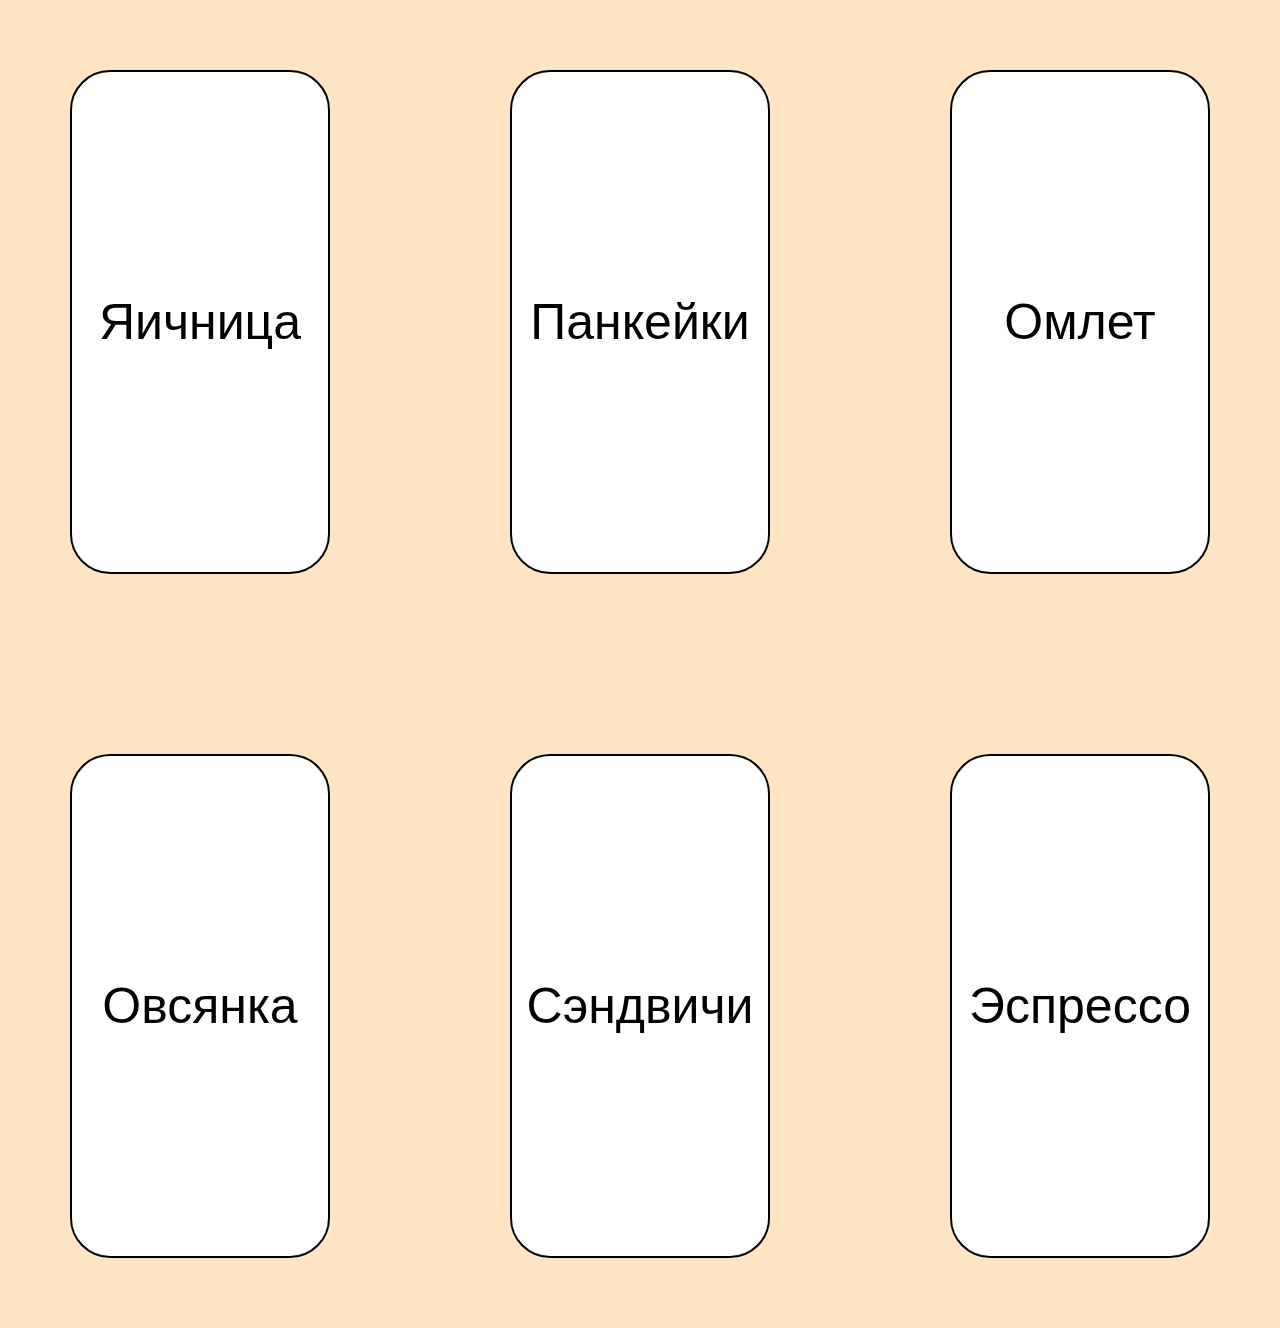
==== breakfast.html @ 3d538207 "Обновил сайт" ====
<!DOCTYPE html>
<html lang="ru">
<head>
    <meta charset="UTF-8">
    <meta http-equiv="X-UA-Compatible" content="IE=edge">
    <meta name="viewport" content="width=device-width, initial-scale=1.0">
    <link rel="stylesheet" href="style.css">
    <title>Recipes</title>
</head>
<body>
    <div class="types_breakfast">
        <div class="block fried-egg">Яичница</div>
        <div class="block fried-egg-recipe">Рецепт</div>
        <div class="block pancake">Панкейки</div>
        <div class="block pancake_recipe">Рецепт</div>
        <div class="block omelette">Омлет</div>
        <div class="block omelette_recipe">Рецепт</div>
        <div class="block oatmeal">Овсянка</div>
        <div class="block oatmeal_recipe">Рецепт</div>
        <div class="block sandwiches">Сэндвичи</div>
        <div class="block sandwiches_recipe">Рецепт</div>
        <div class="block espresso">Эспрессо</div>
        <div class="block espresso_recipe">Рецепт</div>
    </div>
    <script src="breakfast.js"></script>
</body>
</html>
---- style.css ----
*{
    margin: 0;
    padding: 0;
    /* overflow: hidden; */
    /* box-sizing: border-box; */
}

header {
    background-image: url('images/header.jpg');
    background-size: cover;
    height: 100vh;
    width: 100vw;
    overflow-x: hidden;
}

.menu{
    /* display: flex; */
    height: 150px;
    width: 100%;
}

.menu>img{
    height: 80%;
    margin-left: 60px;
    margin-top: 30px;
}

.heading>h1{
    margin-left: 950px;
    margin-top: 400px;
    font-size: 150px;
    color:antiquewhite;
}

.login{
    display: inline-block;
    border: 1px solid black;
    padding: 10px;
    font-size: 50px;
    margin-left: 30px;
    position: relative;
    top: -30px;
}

.search>input{
    border: 1px solid black;
    font-size: 20px;
    padding: 15px;
    padding-right: 270px;
    border-radius: 20px;
    margin-top: 60px;
    margin-left: 1020px;
}

.account_container{
    display: inline-block;
    margin-left: 1910px;
    height: 100px;
    padding-top: 40px;
}

.account_container>img{
    height: 100%;
}

main{
    /* height: 100vh; */
    overflow-x: hidden;
    width: 100vw;
}


.types_food, .types_breakfast, .types_lunch{
    display: grid;
    /* height: 1300px; */
    box-sizing: content-box;
    padding: 70px;
    grid-template-columns: repeat(3, 1fr);
    gap: 180px;
    background-color: bisque;
    overflow-x: hidden;
}

.block{
    background-color: white;
    border: 2px solid black;
    box-sizing: content-box;
    display: flex;
    align-items: center;
    justify-content: center;
    border-radius: 40px;
    font-size: 50px;
    height: 500px;
    font-family: Arial;
	color: #000000;
	text-shadow: 
		-0   -1px 0   #FFFFFF,
		 0   -1px 0   #FFFFFF,
		-0    1px 0   #FFFFFF,
		 0    1px 0   #FFFFFF,
		-1px -0   0   #FFFFFF,
		 1px -0   0   #FFFFFF,
		-1px  0   0   #FFFFFF,
		 1px  0   0   #FFFFFF,
		-1px -1px 0   #FFFFFF,
		 1px -1px 0   #FFFFFF,
		-1px  1px 0   #FFFFFF,
		 1px  1px 0   #FFFFFF,
		-1px -1px 0   #FFFFFF,
		 1px -1px 0   #FFFFFF,
		-1px  1px 0   #FFFFFF,
		 1px  1px 0   #FFFFFF;
}

.block:hover{
    box-shadow: 20px 20px 20px brown;
}

.breakfast{
    background-image: url("images/breakfast.jpg");
    background-size: cover;
}

.lunch{
    background-image: url("images/lunch.jpg");
    background-size: cover;
}

.dinner{
    background-image: url("images/dinner.jpg");
    background-size: cover;
}

.healthy_food{
    background-image: url("images/healthy.jpg");
    background-size: cover;
}

.snacks{
    background-image: url("images/snacks.jpg");
    background-size: cover;
}

.desserts{
    background-image: url("images/desserts.jpg");
    background-size: cover;
}

.search{
    width: 100%;
}

.heading{
    width: 100%;
}

.fried-egg{
    background-image: url("images/fried-egg.jpg");
    background-size: cover;
}

.pancake{
    background-image: url("images/pancake.jpg");
    background-size: cover;
}

.omelette{
    background-image: url("images/omelette.jpg");
    background-size: cover;
}
.oatmeal{
    background-image: url("images/oatmeal.jpg");
    background-size: cover;
}

.sandwiches{
    background-image: url("images/sandwiches.jpg");
    background-size: cover;
}

.espresso{
    background-image: url("images/espresso.jpg");
    background-size: cover;
}

.fried-egg-recipe{
    display: none;
}

.pancake_recipe{
    display: none;
}

.omelette_recipe{
    display: none;
}

.oatmeal_recipe{
    display: none;
}

.sandwiches_recipe{
    display: none;
}

.espresso_recipe{
    display: none;
}

.borsh{
    background-image: url("images/borsh.jpg");
    background-size: cover;
}

.borsh_recipe{
    display: none;
}

.buckwheat{
    background-image: url("images/buckwheat.jpg");
    background-size: cover;
}

.buckwheat_recipe{
    display: none;
}

.okroshka{
    background-image: url("images/okroshka.jpg");
    background-size: cover;
}

.okroshka_recipe{
    display: none;
}

.roast{
    background-image: url("images/roast.jpg");
    background-size: cover;
}

.roast_recipe{
    display: none;
}

.cheese_soup{
    background-image: url('images/cheese_soup.jpg');
    background-size: cover;
}

.cheese_soup_recipe{
    display: none;
}

.pilaf{
    background-image: url("images/pilaf.jpg");
    background-size: cover;
}

.pilaf_recipe{
    display: none;
}
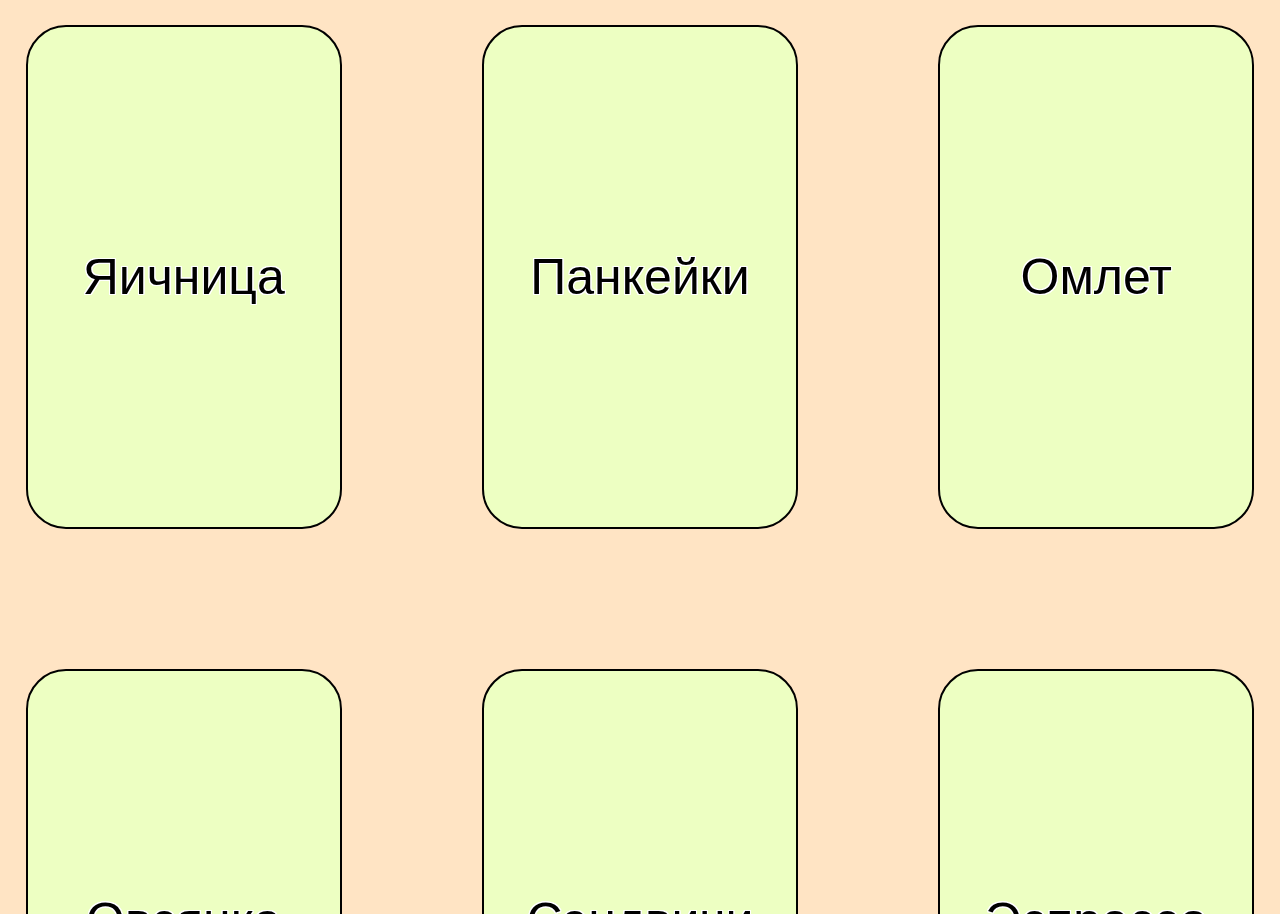
==== commit dcdfd306: "Add files via upload" ====
--- a/breakfast.html
+++ b/breakfast.html
@@ -10,17 +10,109 @@
 <body>
     <div class="types_breakfast">
         <div class="block fried-egg">Яичница</div>
-        <div class="block fried-egg-recipe">Рецепт</div>
+        <div class="block fried-egg-recipe">
+            <h3>Ингридиенты:</h3>
+            <ul>
+                <li>яйца — 3 штуки;</li>
+                <li>соль — по вкусу;</li>
+                <li>растительное масло — 1 ст. ложка. 1</li>
+            </ul>
+            <h3>Приготовление:</h3>
+            <ol>
+                <li>Налейте растительное масло в сковородку</li>
+                <li>Разбейте яйца и вылейте их на сковороду</li>
+                <li>Посолите по вкусу</li>
+                <li>Жарьте яичницу 2–3 минуты.</li>
+            </ol>
+        </div>
         <div class="block pancake">Панкейки</div>
-        <div class="block pancake_recipe">Рецепт</div>
+        <div class="block pancake_recipe">
+            <h3>Ингридиенты:</h3>
+            <ul>
+                <li>мука — 180–200 г</li>
+                <li>молоко — 250 мл</li>
+                <li>яйца — 1 шт.</li>
+                <li>сахар — 3–4 ст. л.</li>
+                <li>соль — 1 щепотка</li>
+                <li>растительное масло — 2 ст. л.</li>
+                <li>разрыхлитель теста — 1 ч. л.</li>
+            </ul>
+            <h3>Приготовление:</h3>
+            <ol>
+                <li>Яйцо взбить с сахаром и щепоткой соли.</li>
+                <li>Порциями вливать молоко, подсыпать муку с разрыхлителем, размешивать тесто.</li>
+                <li>Добавить в тесто растительное масло.</li>
+                <li>Приступить к жарке панкейков.</li>
+                <li>Налить 2 ст. л. теста, жарить по 15-20сек на сторону.</li>
+            </ol>
+        </div>
         <div class="block omelette">Омлет</div>
-        <div class="block omelette_recipe">Рецепт</div>
+        <div class="block omelette_recipe">
+            <h3>Ингридиенты:</h3>
+            <ul>
+                <li>куриное яйцо — 4 штуки;</li>
+                <li>молоко — 120 мл;</li>
+                <li>соль — щепотка;</li>
+                <li>растительное масло — 1 столовая ложка</li>
+            </ul>
+            <h3>Приготовление:</h3>
+            <ol>
+                <li>Яйца разбить в миску, залить молоком и взбить венчиком.</li>
+                <li>Добавить соль и продолжать взбивать до однородной массы.</li>
+                <li>В сковороде разогреть растительное масло, влить жидкую массу.</li>
+                <li>Накрыть сковородку крышкой и оставить томиться при слабом огне на 10–15 минут.</li>
+                <li>После приготовления дать блюду ещё постоять 5 минут.</li>
+            </ol>
+        </div>
         <div class="block oatmeal">Овсянка</div>
-        <div class="block oatmeal_recipe">Рецепт</div>
+        <div class="block oatmeal_recipe">
+            <h3>Ингридиенты:</h3>
+            <ul>
+                <li>овсяная плющенная крупа — 4 ст. л.;</li>
+                <li>вода — 200 мл;</li>
+                <li>соль — 1/3 ч. л.;</li>
+                <li>сахар и сливочное масло — по вкусу. </li>
+            </ul>
+            <h3>Приготовление:</h3>
+            <ol>
+                <li>Залить овсянку кипятком, оставить на 10–15 минут</li>
+                <li>Добавить соль, довести содержимое до кипения</li>
+                <li>Уменьшить огонь, помешивая, варить до полного выпаривания жидкости</li>
+                <li>Выключить огонь, накрыть крышкой, добавить сливочное масло и дать каше постоять около 2 минут</li>
+            </ol></div>
         <div class="block sandwiches">Сэндвичи</div>
-        <div class="block sandwiches_recipe">Рецепт</div>
+        <div class="block sandwiches_recipe">
+            <h3>Ингридиенты:</h3>
+            <ul>
+                <li>хлеб - 8 ломтиков</li>
+                <li>100 г филадельфии </li>
+                <li>укроп</li>
+                <li>4 куска красной рыбы</li>
+                <li>4 салатных листа</li>
+            </ul>
+            <h3>Приготовление:</h3>
+            <ol>
+                <li>Смешать сыр с укропом</li>
+                <li>На 4 кусочка хлеба выложить салатные листья, смазать сырной массой и положить красную рыбу</li>
+                <li>Оставшийся хлеб тоже смазать сыром и накрыть сэндвичи</li>
+            </ol></div>
         <div class="block espresso">Эспрессо</div>
-        <div class="block espresso_recipe">Рецепт</div>
+        <div class="block espresso_recipe">
+            <h3>Ингридиенты:</h3>
+            <ul>
+               <li>молотый кофе — 7 грамм</li>
+               <li>вода — 30 мл</li>
+               <li>сахар — по вкусу</li>
+            </ul>
+            <h3>Приготовление:</h3>
+            <ol>
+                <li>Положить в кофемолку Столовую ложку зёрен</li>
+                <li>Спрессовать темпером кофе в холдере</li>
+                <li>Установить холдер в кофеварку</li>
+                <li>Поставить в лоток для сбора капель чистую подогретую чашку</li>
+                <li>Добавить сахар по вкусу</li>
+            </ol>
+        </div>
     </div>
     <script src="breakfast.js"></script>
 </body>
--- a/style.css
+++ b/style.css
@@ -1,9 +1,33 @@
+
+@property --＠color-1 {
+    syntax: "<color>";
+    inherits: false;
+    initial-value: hsl(98 100% 62%);
+  }
+  
+@property --＠color-2 {
+    syntax: "<color>";
+    inherits: false;
+    initial-value: hsl(204 100% 59%);
+  }
+
+/* keyframes that change the color variable */
+@keyframes gradient-change {
+    to {
+      --＠color-1: hsl(210 100% 59%);
+      --＠color-2: hsl(310 100% 59%);
+    }
+  }
+
 *{
     margin: 0;
     padding: 0;
     /* overflow: hidden; */
     /* box-sizing: border-box; */
 }
+
+  
+
 
 header {
     background-image: url('images/header.jpg');
@@ -73,16 +97,20 @@
 .types_food, .types_breakfast, .types_lunch{
     display: grid;
     /* height: 1300px; */
-    box-sizing: content-box;
-    padding: 70px;
+    /* box-sizing: content-box; */
+    padding: 25px 50px;
     grid-template-columns: repeat(3, 1fr);
-    gap: 180px;
+    gap: 140px;
     background-color: bisque;
     overflow-x: hidden;
+    width: 96vw;
+    height: 96vh;
+    border: none;
 }
 
 .block{
-    background-color: white;
+    /* background-color: #c2ddff; */
+    background-color: #edffc2;
     border: 2px solid black;
     box-sizing: content-box;
     display: flex;
@@ -187,6 +215,17 @@
     display: none;
 }
 
+.block>h3{
+    font-size: 32px;
+    text-align: center;
+    padding: 0.4em;
+}
+
+.block li{
+    font-size: 24px;
+    margin-left: 1.5em;
+}
+
 .pancake_recipe{
     display: none;
 }
@@ -259,4 +298,84 @@
 
 .pilaf_recipe{
     display: none;
+}
+
+
+/* ГРАДИЕНТНАЯ НАДПИСЬ */
+
+
+.heading {
+/* apply variable changes over time */
+animation: gradient-change 2s linear infinite alternate;
+
+background: linear-gradient(
+    /* 
+    in oklch produces more vibrant gradient results 
+    learn more https://developer.chrome.com/docs/css-ui/access-colors-spaces#color_interpolation
+    */
+    to right in oklch, 
+    /* use the variables in a gradient (or wherever!) */
+    var(--＠color-1), 
+    var(--＠color-2)
+);
+
+/* old browser support */
+-webkit-background-clip: text;
+-webkit-text-fill-color: transparent;
+
+/* modern browser version */
+background-clip: text;
+color: transparent;
+}
+
+@layer demo.support {
+h1 {
+    font-size: 10vmin;
+    line-height: 1.1;
+}
+
+body {
+    background: hsl(204 100% 5%);
+
+    min-block-size: 100%;
+    box-sizing: border-box;
+    display: grid;
+    place-content: center;
+
+    font-family: system-ui, sans-serif;
+    font-size: min(200%, 4vmin);
+
+    padding: 5vmin;
+}
+
+h1, p, body {
+    margin: 0;
+    text-wrap: balance;
+}
+
+h1 {
+    line-height: 1.25cap;
+}
+
+p {
+    font-family: "Dank Mono", ui-monospace, monospace;
+}
+
+html {
+    block-size: 100%;
+}
+
+.heading {
+    display: grid;
+    gap: 1lh;
+    text-align: center;
+}
+}
+
+.container {
+    /* width: 100vw; height: 100vh;
+    display: flex;
+    align-items: center;
+    justify-content: center; */
+    perspective: 400px;
 }